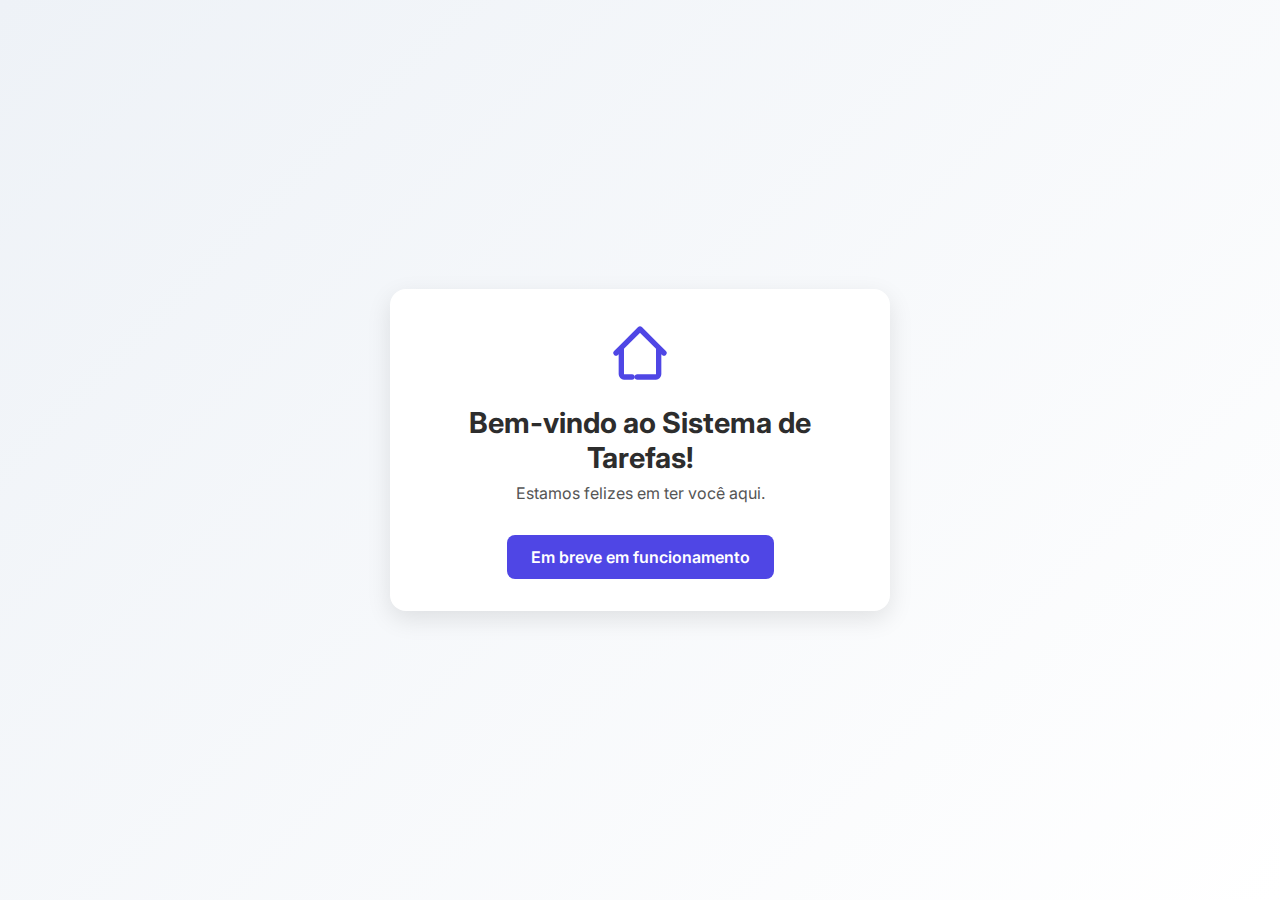
==== index.html @ 5fcf2a20 "Primeiro commit com página de boas-vindas" ====
<!DOCTYPE html>
<html lang="pt-br">
<head>
    <meta charset="UTF-8" />
    <meta name="viewport" content="width=device-width, initial-scale=1.0" />
    <title>Bem-vindo ao Sistema de Tarefas</title>
    <link rel="stylesheet" href="css/style.css" />
    <link href="https://fonts.googleapis.com/css2?family=Inter:wght@400;600&display=swap" rel="stylesheet">
</head>
<body>
    <div class="container">
        <div class="logo">
            <!-- Ícone fictício em SVG -->
            <svg width="64" height="64" viewBox="0 0 24 24" fill="none" stroke="#4F46E5" stroke-width="2" stroke-linecap="round" stroke-linejoin="round">
                <path d="M3 12l2-2m0 0l7-7 7 7M5 10v10a1 1 0 001 1h3m10-11l2 2m-2-2v10a1 1 0 01-1 1h-3m-4 0h4" />
            </svg>
        </div>
        <h1>Bem-vindo ao Sistema de Tarefas!</h1>
        <p>Estamos felizes em ter você aqui.</p>
        <a href="#" class="btn">Em breve em funcionamento</a>
    </div>
</body>
</html>
---- css/style.css ----
* {
    box-sizing: border-box;
    margin: 0;
    padding: 0;
}

body {
    font-family: 'Inter', sans-serif;
    background: linear-gradient(135deg, #eef2f7, #ffffff);
    height: 100vh;
    display: flex;
    align-items: center;
    justify-content: center;
}

.container {
    text-align: center;
    padding: 2rem 3rem;
    border-radius: 16px;
    background-color: #ffffff;
    box-shadow: 0 8px 24px rgba(0, 0, 0, 0.1);
    max-width: 500px;
    width: 100%;
}

.logo {
    margin-bottom: 1rem;
}

h1 {
    font-size: 1.8rem;
    color: #2d2d2d;
    margin-bottom: 0.5rem;
}

p {
    font-size: 1rem;
    color: #555;
    margin-bottom: 2rem;
}

.btn {
    display: inline-block;
    padding: 0.75rem 1.5rem;
    background-color: #4F46E5;
    color: white;
    text-decoration: none;
    font-weight: 600;
    border-radius: 8px;
    transition: background-color 0.3s ease;
}

.btn:hover {
    background-color: #3730a3;
}
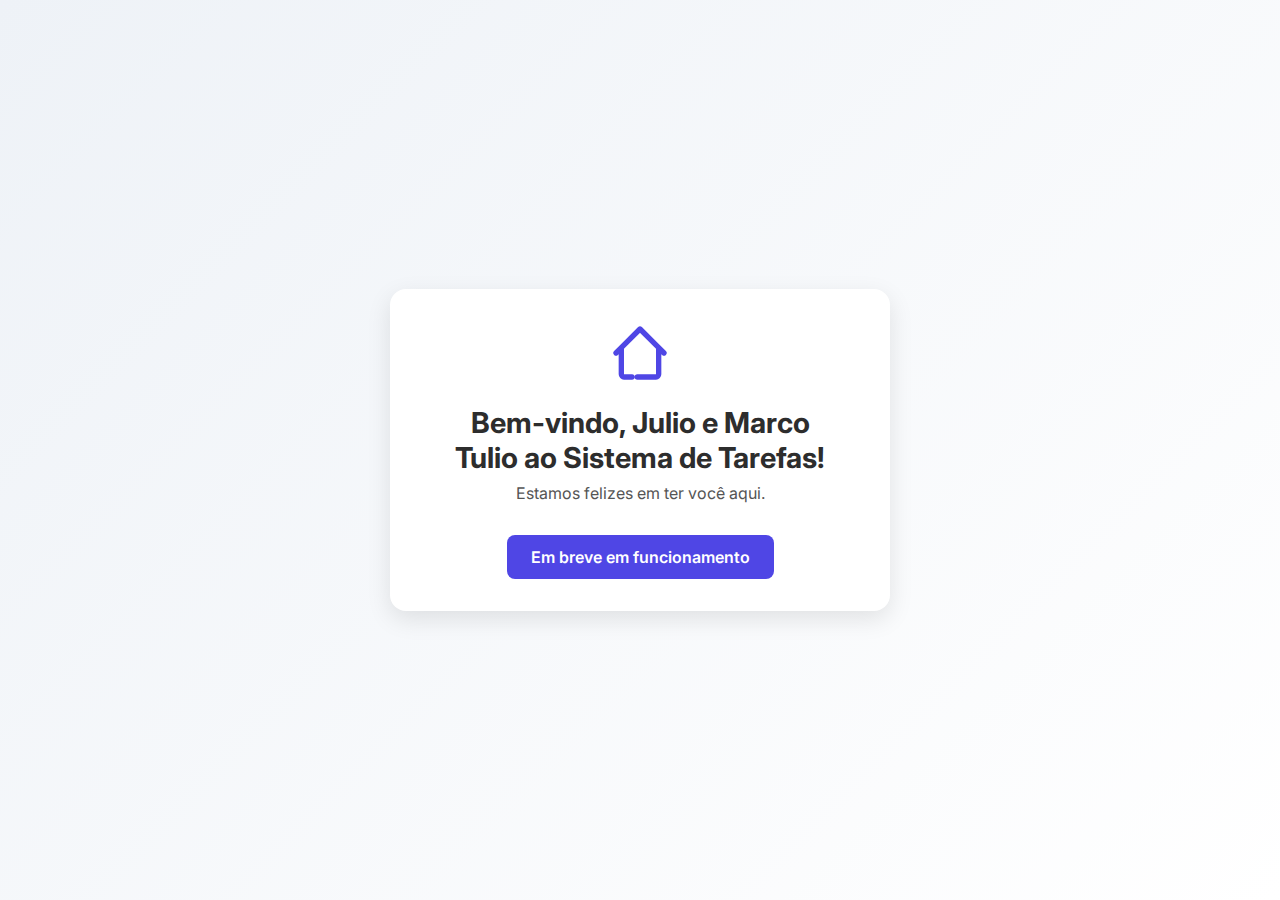
==== commit 5777e713: "Update index.html" ====
--- a/index.html
+++ b/index.html
@@ -3,7 +3,7 @@
 <head>
     <meta charset="UTF-8" />
     <meta name="viewport" content="width=device-width, initial-scale=1.0" />
-    <title>Bem-vindo ao Sistema de Tarefas</title>
+    <title>Bem-vindo, Marco Tulio ao seu novo Sistema de Tarefas</title>
     <link rel="stylesheet" href="css/style.css" />
     <link href="https://fonts.googleapis.com/css2?family=Inter:wght@400;600&display=swap" rel="stylesheet">
 </head>
@@ -15,9 +15,9 @@
                 <path d="M3 12l2-2m0 0l7-7 7 7M5 10v10a1 1 0 001 1h3m10-11l2 2m-2-2v10a1 1 0 01-1 1h-3m-4 0h4" />
             </svg>
         </div>
-        <h1>Bem-vindo ao Sistema de Tarefas!</h1>
+        <h1>Bem-vindo, Julio e Marco Tulio ao Sistema de Tarefas!</h1>
         <p>Estamos felizes em ter você aqui.</p>
         <a href="#" class="btn">Em breve em funcionamento</a>
     </div>
 </body>
-</html>+</html>
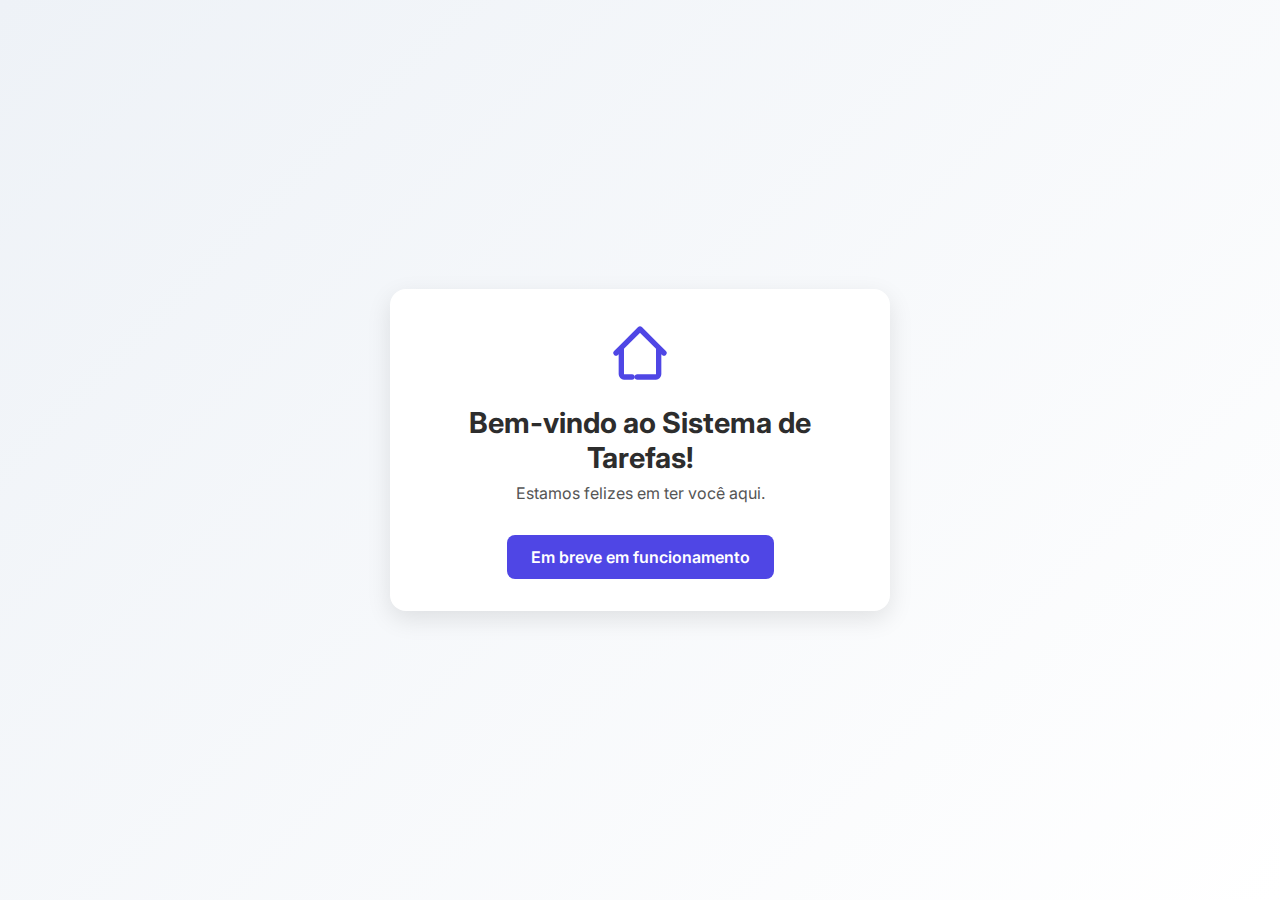
==== commit 34b2b0ce: "Update index.html" ====
--- a/index.html
+++ b/index.html
@@ -3,7 +3,7 @@
 <head>
     <meta charset="UTF-8" />
     <meta name="viewport" content="width=device-width, initial-scale=1.0" />
-    <title>Bem-vindo, Marco Tulio ao seu novo Sistema de Tarefas</title>
+    <title>Bem-vindo ao seu Sistema de Tarefas</title>
     <link rel="stylesheet" href="css/style.css" />
     <link href="https://fonts.googleapis.com/css2?family=Inter:wght@400;600&display=swap" rel="stylesheet">
 </head>
@@ -15,7 +15,7 @@
                 <path d="M3 12l2-2m0 0l7-7 7 7M5 10v10a1 1 0 001 1h3m10-11l2 2m-2-2v10a1 1 0 01-1 1h-3m-4 0h4" />
             </svg>
         </div>
-        <h1>Bem-vindo, Julio e Marco Tulio ao Sistema de Tarefas!</h1>
+        <h1>Bem-vindo ao Sistema de Tarefas!</h1>
         <p>Estamos felizes em ter você aqui.</p>
         <a href="#" class="btn">Em breve em funcionamento</a>
     </div>
